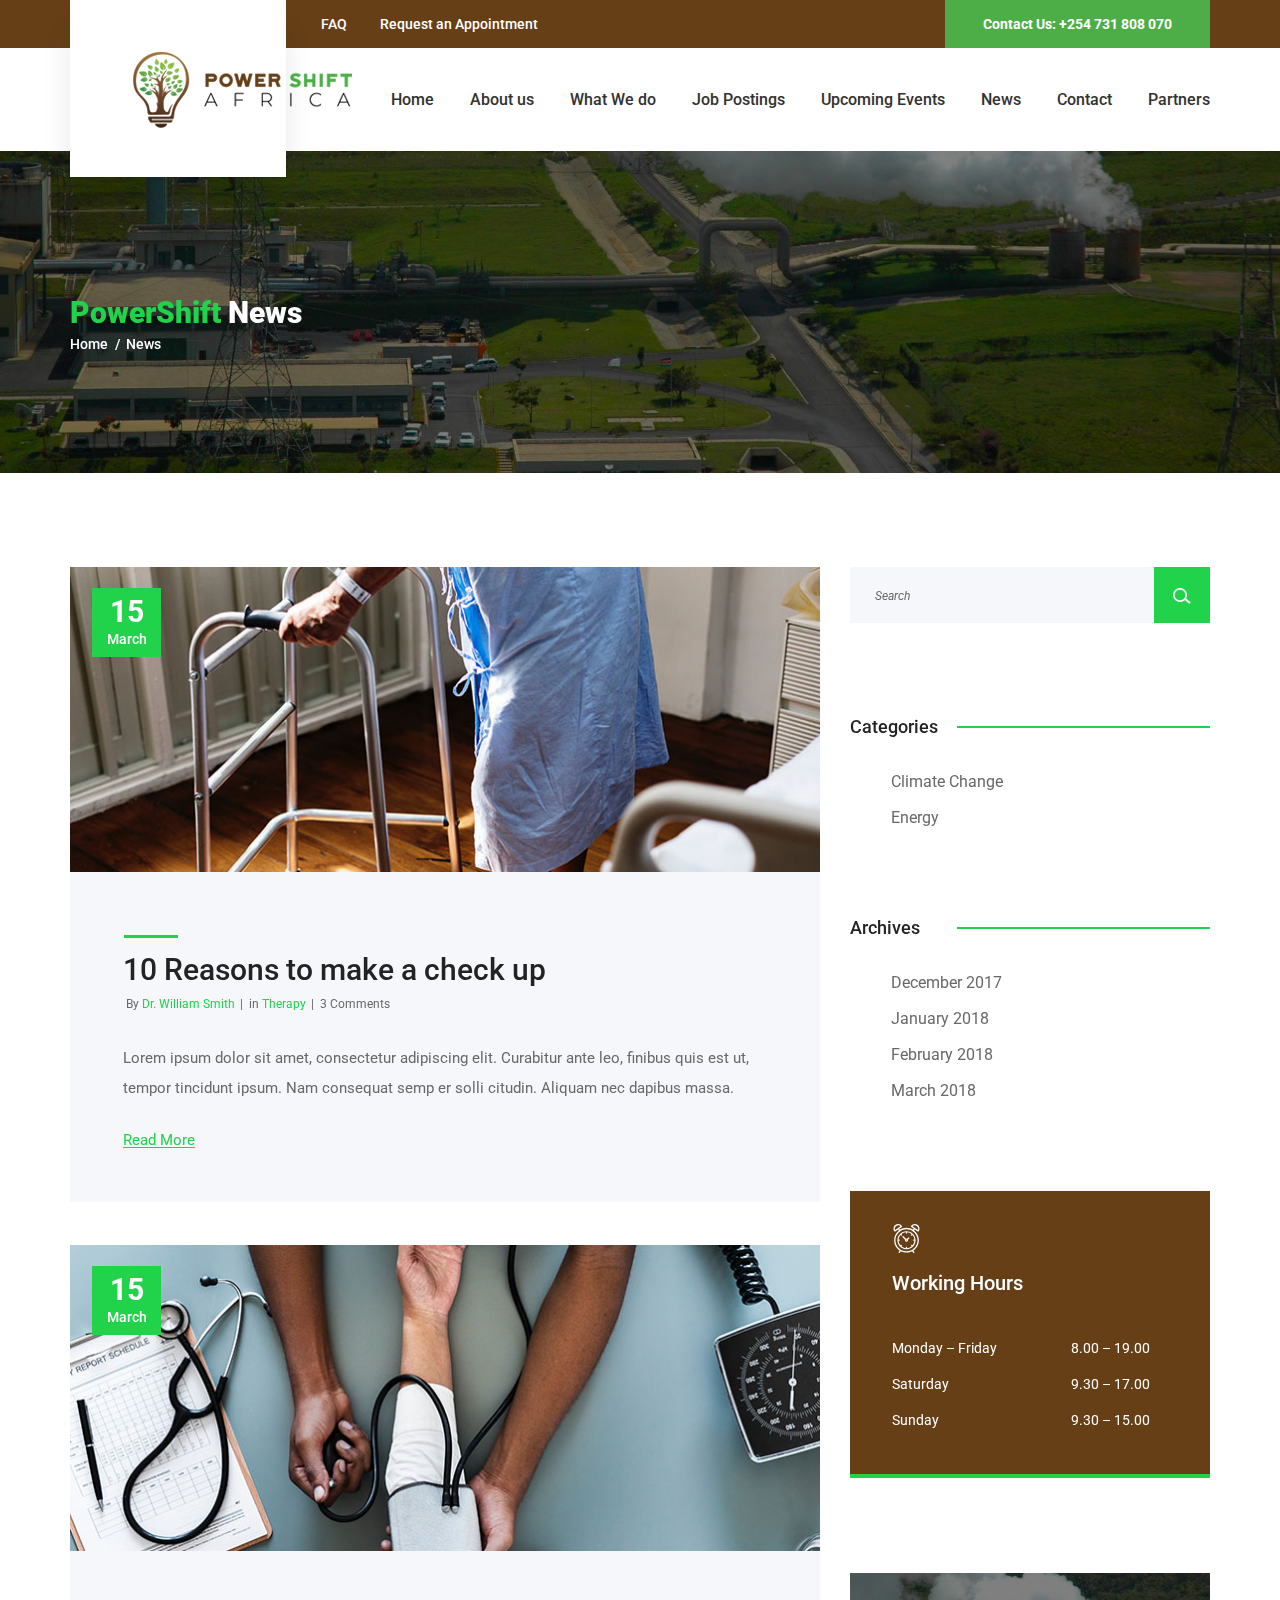
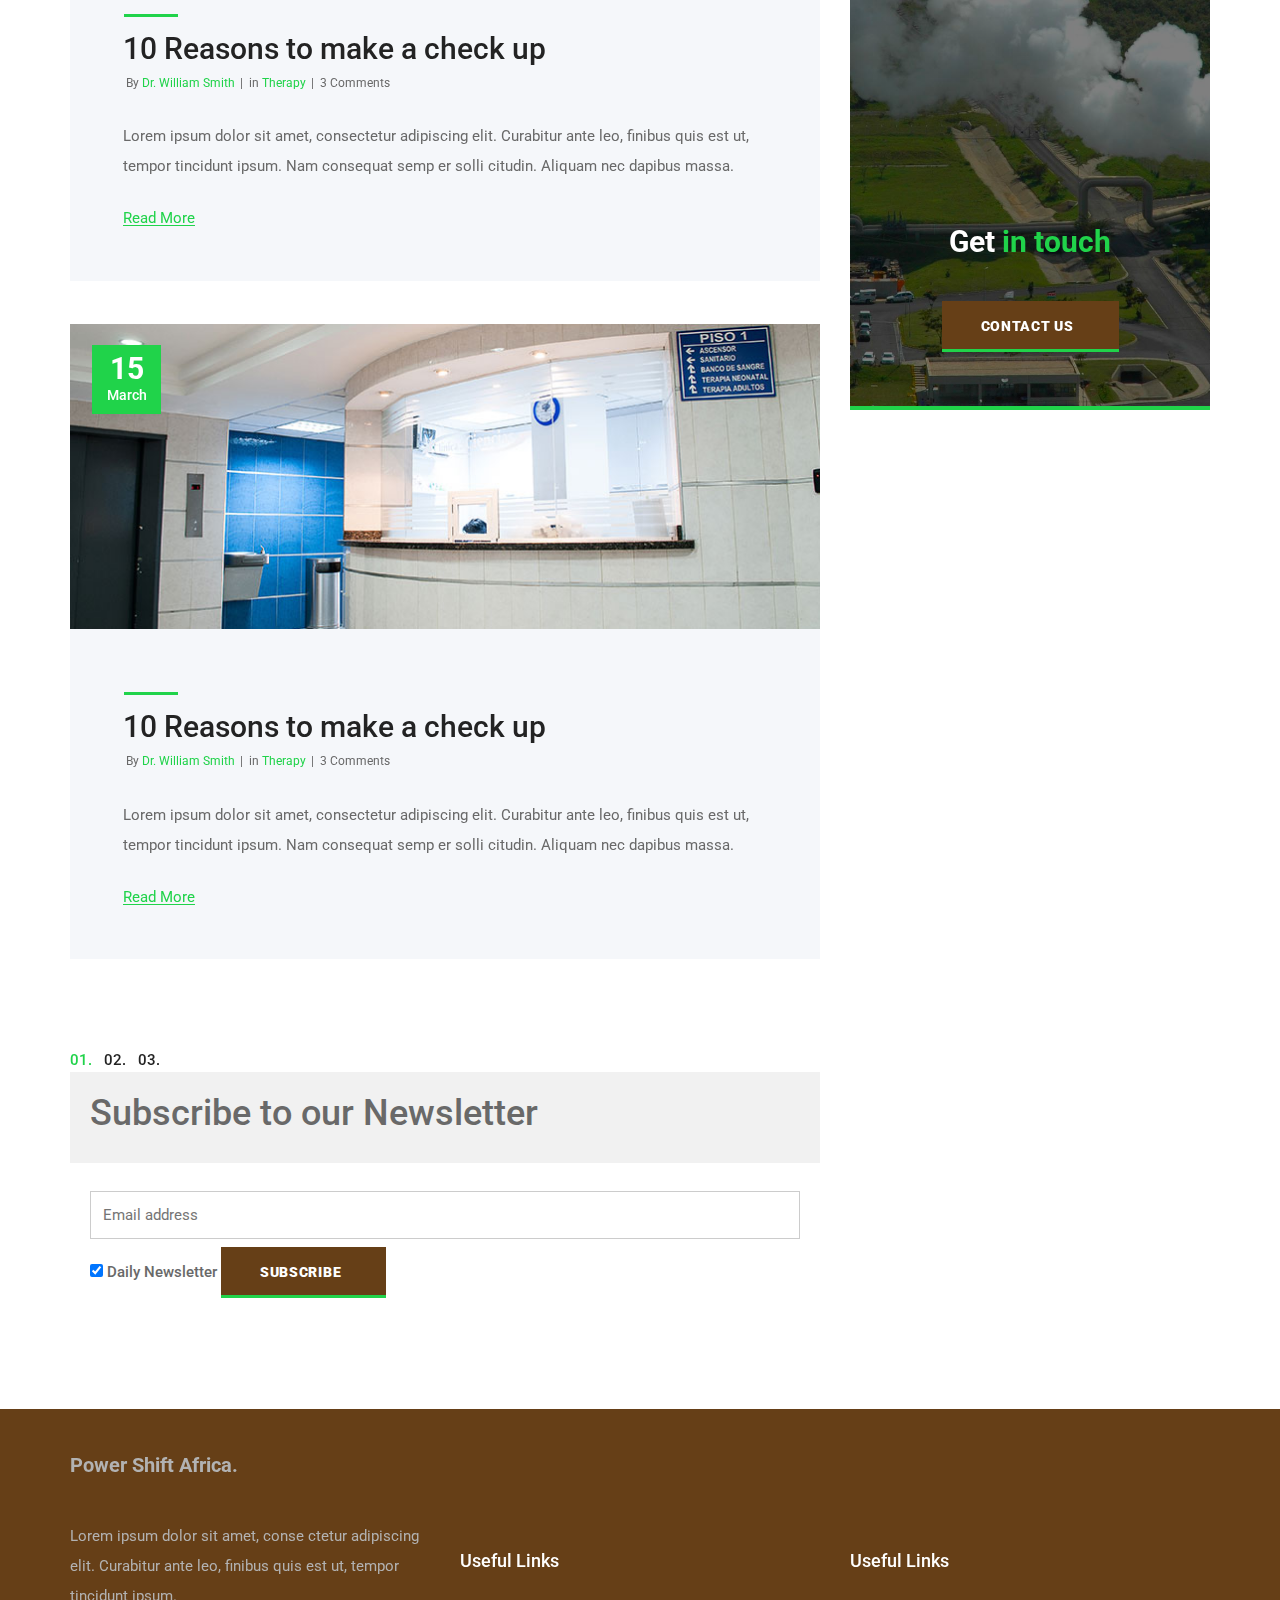
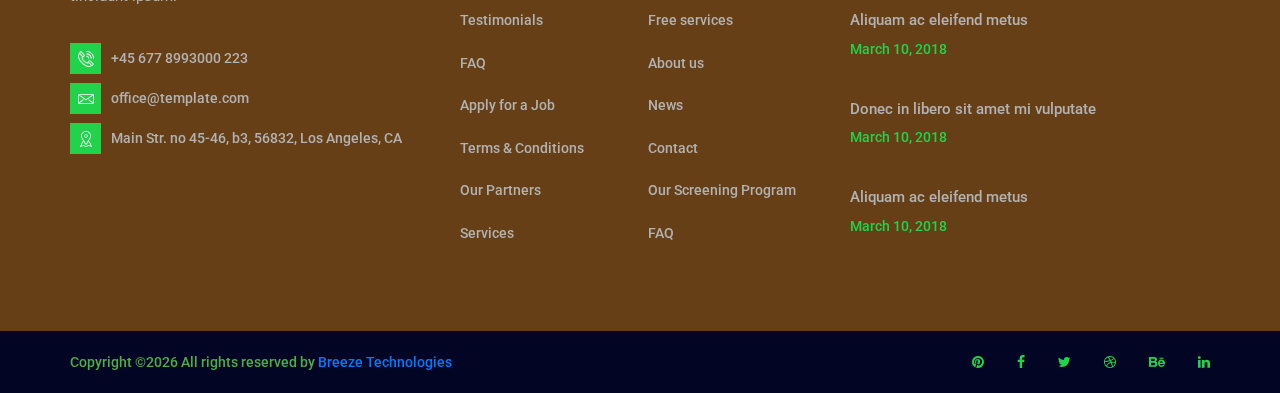
==== news.html @ c13221ef "new changes" ====
<!DOCTYPE html>
<html lang="en">
<head>
<title>News</title>
<meta charset="utf-8">
<meta http-equiv="X-UA-Compatible" content="IE=edge">
<meta name="description" content="CareMed demo project">
<meta name="viewport" content="width=device-width, initial-scale=1">
<link rel="stylesheet" type="text/css" href="styles/bootstrap4/bootstrap.min.css">
<link href="plugins/font-awesome-4.7.0/css/font-awesome.min.css" rel="stylesheet" type="text/css">
<link rel="stylesheet" type="text/css" href="plugins/OwlCarousel2-2.2.1/owl.carousel.css">
<link rel="stylesheet" type="text/css" href="plugins/OwlCarousel2-2.2.1/owl.theme.default.css">
<link rel="stylesheet" type="text/css" href="plugins/OwlCarousel2-2.2.1/animate.css">
<link rel="stylesheet" type="text/css" href="styles/news.css">
<link rel="stylesheet" type="text/css" href="styles/news_responsive.css">
</head>
<body>


	<style type="text/css">
    /* Style the form element with a border around it */
 .subscribe form {
  border: 4px solid #f1f1f1;
}

/* Add some padding and a grey background color to containers */
.subscribe {
  padding: 20px;
  background-color: #f1f1f1;
}

/* Style the input elements and the submit button */
 .subscribe input[type=text], input[type=submit] {
  width: 100%;
  padding: 12px;
  margin: 8px 0;
  display: inline-block;
  border: 1px solid #ccc;
  box-sizing: border-box;
}

/* Add margins to the checkbox */
.subscribe input[type=checkbox] {
  margin-top: 16px;
}

/* Style the submit button */
.subscribe input[type=submit] {
  background-color: #663F17;
  color: white;
  border: none;
}

.subscribe input[type=submit]:hover {
  opacity: 0.8;
}
</style>

<div class="super_container">
	
	<!-- Header -->

	<header class="header trans_200">
		
		<!-- Top Bar -->
		<div class="top_bar">
			<div class="container">
				<div class="row">
					<div class="col">
						<div class="top_bar_content d-flex flex-row align-items-center justify-content-start">
							<div class="top_bar_item"><a href="#">FAQ</a></div>
							<div class="top_bar_item"><a href="#">Request an Appointment</a></div>
							<div class="emergencies  d-flex flex-row align-items-center justify-content-start ml-auto">Contact Us: +254 731 808 070</div>
						</div>

					</div>
				</div>
			</div>
		</div>

		<!-- Header Content -->
		<div class="header_container">
			<div class="container">
				<div class="row">
					<div class="col">
						<div class="header_content d-flex flex-row align-items-center justify-content-start">
							<nav class="main_nav ml-auto">
							<ul>
									<li><a href="index.html">Home</a></li>
									<li><a href="about.html">About us</a></li>
									<li><a href="what.html">What We do</a></li>
									<li><a href="jobs.html">Job Postings</a></li>
									<li><a href="events.html">Upcoming Events</a></li>
									<li><a href="news.html">News</a></li>
									<li><a href="contact.html">Contact</a></li>
									<li><a href="partners.html">Partners</a></li>
								</ul>
							</nav>
							<div class="hamburger ml-auto"><i class="fa fa-bars" aria-hidden="true"></i></div>
						</div>
					</div>
				</div>
			</div>
		</div>

		<!-- Logo -->
		<div class="logo_container_outer">
			<div class="container">
				<div class="row">
					<div class="col">
							<div class="logo_container">
							<a href="#">
								<div class="logo_content d-flex flex-column align-items-start justify-content-center">
									<img style="height:80px; width:274px;" src="images/power.png">
								</div>
							</a>
						</div>
					</div>
				</div>
			</div>	
		</div>

	</header>

	<!-- Menu -->

	<div class="menu_container menu_mm">

		<!-- Menu Close Button -->
		<div class="menu_close_container">
			<div class="menu_close"></div>
		</div>

		<!-- Menu Items -->
		<div class="menu_inner menu_mm">
			<div class="menu menu_mm">
				<ul class="menu_list menu_mm">
					<li class="menu_item menu_mm"><a href="index.html">Home</a></li>
					<li class="menu_item menu_mm"><a href="about.html">About us</a></li>
					<li class="menu_item menu_mm"><a href="services.html">Services</a></li>
					<li class="menu_item menu_mm"><a href="news.html">News</a></li>
					<li class="menu_item menu_mm"><a href="contact.html">Contact</a></li>
				</ul>
			</div>
			<div class="menu_extra">
				<div class="menu_appointment"><a href="#">Request an Appointment</a></div>
				<div class="menu_emergencies">Contact Us: +254 731 808 070</div>
			</div>

		</div>

	</div>
	
	<!-- Home -->

	<div class="home">
		<div class="home_background parallax-window" data-parallax="scroll"style="background-image:linear-gradient(rgba(0,0,0,0.5),rgba(0,0,0,0.5));"  data-image-src="images/power2.jpg" data-speed="0.8"></div>
		<div class="home_container">
			<div class="container">
				<div class="row">
					<div class="col">
						<div class="home_content">
							<div class="home_title"><span>PowerShift</span> News</div>
							<div class="breadcrumbs">
								<ul>
									<li><a href="#">Home</a></li>
									<li>News</li>
								</ul>
							</div>
						</div>
					</div>
				</div>
			</div>
		</div>
	</div>

	<!-- News -->

	<div class="news">
		<div class="container">
			<div class="row">
				
				<!-- News Posts -->
				<div class="col-lg-8">
					<div class="news_posts">
						
						<!-- News Post -->
						<div class="news_post">
							<div class="news_image">
								<img src="images/news_1.jpg" alt="">
								<div class="news_date d-flex flex-column align-items-center justify-content-center">
										<div class="news_day">15</div>
										<div class="news_month">March</div>
								</div>
							</div>
							<div class="news_body">
								<div class="news_title"><a href="#">10 Reasons to make a check up</a></div>
								<div class="news_info">
									<ul>
										<li class="news_author"><span>By </span><a href="#">Dr. William Smith</a></li>
										<li class="news_tags"><span>in </span><a href="#">Therapy</a></li>
										<li class="news_comments"><a href="#">3 Comments</a></li>
									</ul>
								</div>
								<div class="news_text">
									<p>Lorem ipsum dolor sit amet, consectetur adipiscing elit. Curabitur ante leo, finibus quis est ut, tempor tincidunt ipsum. Nam consequat semp er solli citudin. Aliquam nec dapibus massa.</p>
								</div>
								<div class="news_link"><a href="#">Read More</a></div>
							</div>
						</div>

						<!-- News Post -->
						<div class="news_post">
							<div class="news_image">
								<img src="images/news_2.jpg" alt="">
								<div class="news_date d-flex flex-column align-items-center justify-content-center">
										<div class="news_day">15</div>
										<div class="news_month">March</div>
								</div>
							</div>
							<div class="news_body">
								<div class="news_title"><a href="#">10 Reasons to make a check up</a></div>
								<div class="news_info">
									<ul>
										<li class="news_author"><span>By </span><a href="#">Dr. William Smith</a></li>
										<li class="news_tags"><span>in </span><a href="#">Therapy</a></li>
										<li class="news_comments"><a href="#">3 Comments</a></li>
									</ul>
								</div>
								<div class="news_text">
									<p>Lorem ipsum dolor sit amet, consectetur adipiscing elit. Curabitur ante leo, finibus quis est ut, tempor tincidunt ipsum. Nam consequat semp er solli citudin. Aliquam nec dapibus massa.</p>
								</div>
								<div class="news_link"><a href="#">Read More</a></div>
							</div>
						</div>

						<!-- News Post -->
						<div class="news_post">
							<div class="news_image">
								<img src="images/news_3.jpg" alt="">
								<div class="news_date d-flex flex-column align-items-center justify-content-center">
										<div class="news_day">15</div>
										<div class="news_month">March</div>
								</div>
							</div>
							<div class="news_body">
								<div class="news_title"><a href="#">10 Reasons to make a check up</a></div>
								<div class="news_info">
									<ul>
										<li class="news_author"><span>By </span><a href="#">Dr. William Smith</a></li>
										<li class="news_tags"><span>in </span><a href="#">Therapy</a></li>
										<li class="news_comments"><a href="#">3 Comments</a></li>
									</ul>
								</div>
								<div class="news_text">
									<p>Lorem ipsum dolor sit amet, consectetur adipiscing elit. Curabitur ante leo, finibus quis est ut, tempor tincidunt ipsum. Nam consequat semp er solli citudin. Aliquam nec dapibus massa.</p>
								</div>
								<div class="news_link"><a href="#">Read More</a></div>
							</div>
						</div>

					</div>


					<div class="news_page_nav">
						<ul>
							<li class="active"><a href="#">01.</a></li>
							<li><a href="#">02.</a></li>
							<li><a href="#">03.</a></li>
						</ul>
					</div>
					 <form action="action_page.php">
  <div class="subscribe">
    <h2>Subscribe to our Newsletter</h2>
  </div>

  <div class="subscribe" style="background-color:white">
    <input type="text" placeholder="Email address" name="mail" required>
    <label>
      <input type="checkbox" checked="checked" name="subscribe"> Daily Newsletter
    </label>
   <div class="button home_button">
	<a href="#">Subscribe</a>
	</div>
  </div>

 
</form>
				</div>

				<!-- Sidebar -->
				<div class="col-lg-4">
					<div class="sidebar">

						<!-- Search -->
						<div class="sidebar_search">
							<form action="#" id="sidebar_search_form" class="sidebar_search_form">
								<input type="text" class="search_input" placeholder="Search" required="required">
								<button class="search_button"><img src="images/search.png" alt=""></button>
							</form>
						</div>

						<!-- Categories -->
						<div class="sidebar_categories sidebar_section">
							<div class="sidebar_section_title">
								<div class="sidebar_title">Categories</div>
							</div>
							<ul>
								<li><a href="#">Climate Change</a></li>
								<li><a href="#">Energy</a></li>
							</ul>
						</div>

						<!-- Archives -->
						<div class="sidebar_archives sidebar_section">
							<div class="sidebar_section_title">
								<div class="sidebar_title">Archives</div>
							</div>
							<ul>
								<li><a href="#">December 2017</a></li>
								<li><a href="#">January 2018</a></li>
								<li><a href="#">February 2018</a></li>
								<li><a href="#">March 2018</a></li>
							</ul>
						</div>

						<!-- Working Hours -->
						<div class="box working_hours">
							<div class="box_icon d-flex flex-column align-items-start justify-content-center"><div style="width:29px; height:29px;"><img src="images/alarm-clock.svg" alt=""></div></div>
							<div class="box_title">Working Hours</div>
							<div class="working_hours_list">
								<ul>
									<li class="d-flex flex-row align-items-center justify-content-start">
										<div>Monday – Friday</div>
										<div class="ml-auto">8.00 – 19.00</div>
									</li>
									<li class="d-flex flex-row align-items-center justify-content-start">
										<div>Saturday</div>
										<div class="ml-auto">9.30 – 17.00</div>
									</li>
									<li class="d-flex flex-row align-items-center justify-content-start">
										<div>Sunday</div>
										<div class="ml-auto">9.30 – 15.00</div>
									</li>
								</ul>
							</div>
						</div>

						<!-- Ad -->
						<div class="ad d-flex flex-column align-items-center justify-content-end">
							<div class="ad_background" style="background-image:linear-gradient(rgba(0,0,0,0.5),rgba(0,0,0,0.5)),url(images/power2.jpg)"></div>
							<div class="ad_content">
								<div class="ad_text">Get  <span>in touch</span></div>
								<div class="button ad_button"><a href="#">Contact Us</a></div>
							</div>
						</div>
					</div>
				</div>
			</div>
		</div>
	</div>

	<!-- Footer -->

	<footer class="footer">
		<div class="footer_container">
			<div class="container">
				<div class="row">
					
					<!-- Footer - About -->
					<div class="col-lg-4 footer_col">
						<div class="footer_about">
							<div class="footer_about_text">
								<p style="font-size:20px; font-weight:bold;">Power Shift Africa.</p>
							</div>
							<div class="footer_about_text">
								<p>Lorem ipsum dolor sit amet, conse ctetur adipiscing elit. Curabitur ante leo, finibus quis est ut, tempor tincidunt ipsum.</p>
							</div>
							<ul class="footer_about_list">
								<li><div class="footer_about_icon"><img src="images/phone-call.svg" alt=""></div><span>+45 677 8993000 223</span></li>
								<li><div class="footer_about_icon"><img src="images/envelope.svg" alt=""></div><span>office@template.com</span></li>
								<li><div class="footer_about_icon"><img src="images/placeholder.svg" alt=""></div><span>Main Str. no 45-46, b3, 56832, Los Angeles, CA</span></li>
							</ul>
						</div>
					</div>

					<!-- Footer - Links -->
					<div class="col-lg-4 footer_col">
						<div class="footer_links footer_column">
							<div class="footer_title">Useful Links</div>
							<ul>
								<li><a href="#">Testimonials</a></li>
								<li><a href="#">FAQ</a></li>
								<li><a href="#">Apply for a Job</a></li>
								<li><a href="#">Terms & Conditions</a></li>
								<li><a href="#">Our Partners</a></li>
								<li><a href="#">Services</a></li>
								<li><a href="#">Free services</a></li>
								<li><a href="#">About us</a></li>
								<li><a href="#">News</a></li>
								<li><a href="#">Contact</a></li>
								<li><a href="#">Our Screening Program</a></li>
								<li><a href="#">FAQ</a></li>
							</ul>
						</div>
					</div>

					<!-- Footer - News -->
					<div class="col-lg-4 footer_col">
						<div class="footer_news footer_column">
							<div class="footer_title">Useful Links</div>
							<ul>
								<li>
									<div class="footer_news_title"><a href="news.html">Aliquam ac eleifend metus</a></div>
									<div class="footer_news_date">March 10, 2018</div>
								</li>
								<li>
									<div class="footer_news_title"><a href="news.html">Donec in libero sit amet mi vulputate</a></div>
									<div class="footer_news_date">March 10, 2018</div>
								</li>
								<li>
									<div class="footer_news_title"><a href="news.html">Aliquam ac eleifend metus</a></div>
									<div class="footer_news_date">March 10, 2018</div>
								</li>
							</ul>
						</div>
					</div>
				</div>
			</div>
		</div>
		<div class="copyright">
			<div class="container">
				<div class="row">
					<div class="col">
						<div class="copyright_content d-flex flex-lg-row flex-column align-items-lg-center justify-content-start">
							<div class="cr"><!-- Link back to Colorlib can't be removed. Template is licensed under CC BY 3.0. -->
Copyright &copy;<script>document.write(new Date().getFullYear());</script> All rights reserved by <a href="" target="_blank">Breeze Technologies</a>
<!-- Link back to Colorlib can't be removed. Template is licensed under CC BY 3.0. --></div>
							<div class="footer_social ml-lg-auto">
								<ul>
									<li><a href="#"><i class="fa fa-pinterest" aria-hidden="true"></i></a></li>
									<li><a href="#"><i class="fa fa-facebook" aria-hidden="true"></i></a></li>
									<li><a href="#"><i class="fa fa-twitter" aria-hidden="true"></i></a></li>
									<li><a href="#"><i class="fa fa-dribbble" aria-hidden="true"></i></a></li>
									<li><a href="#"><i class="fa fa-behance" aria-hidden="true"></i></a></li>
									<li><a href="#"><i class="fa fa-linkedin" aria-hidden="true"></i></a></li>
								</ul>
							</div>
						</div>
					</div>
				</div>
			</div>			
		</div>
	</footer>
</div>

<script src="js/jquery-3.2.1.min.js"></script>
<script src="styles/bootstrap4/popper.js"></script>
<script src="styles/bootstrap4/bootstrap.min.js"></script>
<script src="plugins/easing/easing.js"></script>
<script src="plugins/parallax-js-master/parallax.min.js"></script>
<script src="js/news.js"></script>
</body>
</html>
---- styles/news.css ----
@charset "utf-8";
/* CSS Document */

/******************************

[Table of Contents]

1. Fonts
2. Body and some general stuff
3. Header
	3.1 Top Bar
	3.2 Header Content
	3.3 Logo
4. Menu
5. Home
6. News
7. Sidebar
8. Footer



******************************/

/***********
1. Fonts
***********/

@import url('https://fonts.googleapis.com/css?family=Roboto:300,400,500,700,900');

/*********************************
2. Body and some general stuff
*********************************/

*
{
	margin: 0;
	padding: 0;
	-webkit-font-smoothing: antialiased;
	-webkit-text-shadow: rgba(0,0,0,.01) 0 0 1px;
	text-shadow: rgba(0,0,0,.01) 0 0 1px;
}
body
{
	font-family: 'Roboto', sans-serif;
	font-size: 15px;
	font-weight: 500;
	background: #FFFFFF;
	color: #696969;
}
div
{
	display: block;
	position: relative;
	-webkit-box-sizing: border-box;
    -moz-box-sizing: border-box;
    box-sizing: border-box;
}
ul
{
	list-style: none;
	margin-bottom: 0px;
}
p
{
	font-family: 'Roboto', sans-serif;
	font-size: 15px;
	line-height: 2;
	font-weight: 400;
	color: #696969;
	-webkit-font-smoothing: antialiased;
	-webkit-text-shadow: rgba(0,0,0,.01) 0 0 1px;
	text-shadow: rgba(0,0,0,.01) 0 0 1px;
}
p:last-of-type
{
	margin-bottom: 0;
}
a
{
	-webkit-transition: all 200ms ease;
	-moz-transition: all 200ms ease;
	-ms-transition: all 200ms ease;
	-o-transition: all 200ms ease;
	transition: all 200ms ease;
}
a, a:hover, a:visited, a:active, a:link
{
	text-decoration: none;
	-webkit-font-smoothing: antialiased;
	-webkit-text-shadow: rgba(0,0,0,.01) 0 0 1px;
	text-shadow: rgba(0,0,0,.01) 0 0 1px;
}
a:hover
{
	color: #20d34a !important;
}
::selection
{
	color: #20d34a;
}
p::selection
{
	
}
h1{font-size: 48px;}
h2{font-size: 36px;}
h3{font-size: 24px;}
h4{font-size: 18px;}
h5{font-size: 14px;}
h1, h2, h3, h4, h5, h6
{
	font-family: 'Roboto', sans-serif;
	-webkit-font-smoothing: antialiased;
	-webkit-text-shadow: rgba(0,0,0,.01) 0 0 1px;
	text-shadow: rgba(0,0,0,.01) 0 0 1px;
}
h1::selection, 
h2::selection, 
h3::selection, 
h4::selection, 
h5::selection, 
h6::selection
{
	
}
.form-control
{
	color: #db5246;
}
section
{
	display: block;
	position: relative;
	box-sizing: border-box;
}
.clear
{
	clear: both;
}
.clearfix::before, .clearfix::after
{
	content: "";
	display: table;
}
.clearfix::after
{
	clear: both;
}
.clearfix
{
	zoom: 1;
}
.float_left
{
	float: left;
}
.float_right
{
	float: right;
}
.trans_200
{
	-webkit-transition: all 200ms ease;
	-moz-transition: all 200ms ease;
	-ms-transition: all 200ms ease;
	-o-transition: all 200ms ease;
	transition: all 200ms ease;
}
.trans_300
{
	-webkit-transition: all 300ms ease;
	-moz-transition: all 300ms ease;
	-ms-transition: all 300ms ease;
	-o-transition: all 300ms ease;
	transition: all 300ms ease;
}
.trans_400
{
	-webkit-transition: all 400ms ease;
	-moz-transition: all 400ms ease;
	-ms-transition: all 400ms ease;
	-o-transition: all 400ms ease;
	transition: all 400ms ease;
}
.trans_500
{
	-webkit-transition: all 500ms ease;
	-moz-transition: all 500ms ease;
	-ms-transition: all 500ms ease;
	-o-transition: all 500ms ease;
	transition: all 500ms ease;
}
.fill_height
{
	height: 100%;
}
.super_container
{
	width: 100%;
	overflow: hidden;
}
.prlx_parent
{
	overflow: hidden;
}
.prlx
{
	height: 130% !important;
}
.parallax-window
{
    min-height: 400px;
    background: transparent;
}
.nopadding
{
	padding: 0px !important;
}
.button
{
	display: inline-block;
	height: 51px;
	background: #663F17;
}
.button::after
{
	display: block;
	position: absolute;
	left: 0;
	bottom: 0;
	width: 100%;
	height: 3px;
	background: #20d34a;
	content: '';
	z-index: 0;
	-webkit-transition: all 400ms cubic-bezier(.33,.68,.59,.99);
	-moz-transition: all 400ms cubic-bezier(.33,.68,.59,.99);
	-ms-transition: all 400ms cubic-bezier(.33,.68,.59,.99);
	-o-transition: all 400ms cubic-bezier(.33,.68,.59,.99);
	transition: all 400ms cubic-bezier(.33,.68,.59,.99);
}
.button a
{
	display: block;
	position: relative;
	line-height: 51px;
	font-size: 14px;
	font-weight: 900;
	color: #FFFFFF;
	padding-left: 39px;
	padding-right: 45px;
	text-transform: uppercase;
	letter-spacing: 0.05em;
	z-index: 10;
}
.button:hover::after
{
	height: 100%;
}
.button:hover a
{
	color: #FFFFFF !important;
}
.section_title
{
	padding-top: 17px;
}
.section_title h2
{
	font-size: 30px;
	font-weight: 500;
	color: #232323;
}
.section_title::before
{
	display: block;
	position: absolute;
	left: 1px;
	top: 0;
	width: 54px;
	height: 3px;
	background: #20d34a;
	content: '';
}
.section_title_light h2
{
	color: #FFFFFF;
}

/*********************************
3. Header
*********************************/

.header
{
	display: block;
	position: fixed;
	top: 0;
	left: 0;
	width: 100%;
	background: #FFFFFF;
	z-index: 100;
}
.header.scrolled
{
	top: -48px;
}

/*********************************
3.1 Top Bar
*********************************/

.top_bar
{
	width: 100%;
	background: #663F17;
}
.top_bar_content
{
	width: 100%;
	height: 48px;
	padding-left: 214px;
}
.top_bar_item
{
	margin-left: 33px;
}
.top_bar_item a
{
	font-size: 14px;
	color: #FFFFFF;
	-webkit-transition: all 200ms ease;
	-moz-transition: all 200ms ease;
	-ms-transition: all 200ms ease;
	-o-transition: all 200ms ease;
	transition: all 200ms ease;
}
.top_bar_item:first-child
{
	margin-left: 37px;
}
.emergencies
{
	height: 100%;
	background:#4dae47;
	color: #FFFFFF;
	font-size: 14px;
	font-weight: 700;
	padding-left: 38px;
	padding-right: 38px;
}

/*********************************
3.2 Header Content
*********************************/

.header_container
{
	width: 100%;
	background: #FFFFFF;
}
.header_content
{
	width: 100%;
	height: 103px;
}
.header.scrolled .header_content
{
	height: 80px;
}
.main_nav ul li
{
	display: inline-block;
}
.main_nav ul li:not(:first-child)
{
	margin-left: 32px;
}
.main_nav ul li a
{
	font-size: 16px;
	font-weight: 500;
	color: #323232;
}
.hamburger
{
	display: none;
	cursor: pointer;
}
.hamburger i
{
	font-size: 24px;
	color: #272727;
}

/*********************************
3.3 Logo
*********************************/

.logo_container_outer
{
	position: absolute;
	top: 0;
	left: 0;
	width: 100%;
}
.logo_container
{
	position: absolute;
	top: 0;
	left: 15px;
	width: 216px;
	height: 177px;
	background: #FFFFFF;
	box-shadow: 0px 31px 29px rgba(0,0,0,0.09);
	z-index: 10;
	-webkit-transition: all 200ms ease;
	-moz-transition: all 200ms ease;
	-ms-transition: all 200ms ease;
	-o-transition: all 200ms ease;
	transition: all 200ms ease;
}
.header.scrolled .logo_container
{
	top: 48px;
	height: 120px;
}
.logo_container a
{
	display: block;
	position: relative;
	width: 100%;
	height: 100%;
}
.logo_content
{
	width: 100%;
	height: 100%;
	padding-left: 36px;
}
.logo_line
{
	position: absolute;
	left: 0;
	bottom: 0;
	width: 100%;
	height: 4px;
	background: #20d34a;
}
.logo
{
	margin-top: 27px;
}
.logo span
{
	color: #20d34a;
}
.logo_container a .logo:hover
{
	color: #283290;
}
.logo_text
{
	font-size: 30px;
	font-weight: 500;
	color: #283290;
	line-height: 0.75;
}
.logo_box
{
	display: inline-block;
	width: 23px;
	height: 23px;
	background: #20d34a;
	color: #FFFFFF;
	font-size: 24px;
	line-height: 23px;
	text-align: center;
	-webkit-transform: translateY(-2px);
	-moz-transform: translateY(-2px);
	-ms-transform: translateY(-2px);
	-o-transform: translateY(-2px);
	transform: translateY(-2px);
	margin-left: 1px;
}
.logo_sub
{
	font-size: 14px;
	font-weight: 400;
	color: #8f8e8e;
	padding-left: 3px;
	margin-top: 2px;
}

/*********************************
4. Menu
*********************************/

.menu_container
{
	position: fixed;
	top: 0;
	right: -50vw;
	width: 50vw;
	height: 100vh;
	background: #FFFFFF;
	z-index: 101;
	-webkit-transition: all 0.6s ease;
	-moz-transition: all 0.6s ease;
	-ms-transition: all 0.6s ease;
	-o-transition: all 0.6s ease;
	transition: all 0.6s ease;
	visibility: hidden;
	opacity: 0;
}
.menu_container.active
{
	visibility: visible;
	opacity: 1;
	right: 0;
}
.menu
{
	position: absolute;
	top:150px;
	left: 0;
	padding-left: 15%;
}
.menu_inner
{
	width: 100%;
	height: 100%;
}
.menu_list
{
	-webkit-transform: translateY(1.5rem);
	-moz-transform: translateY(1.5rem);
	-ms-transform: translateY(1.5rem);
	-o-transform: translateY(1.5rem);
	transform: translateY(1.5rem);
	-webkit-transition: all 1000ms 400ms ease;
	-moz-transition: all 1000ms 400ms ease;
	-ms-transition: all 1000ms 400ms ease;
	-o-transition: all 1000ms 400ms ease;
	transition: all 1000ms 400ms ease;
	opacity: 0;
}
.menu_container.active .menu_list
{
	-webkit-transform: translateY(0px);
	-moz-transform: translateY(0px);
	-ms-transform: translateY(0px);
	-o-transform: translateY(0px);
	transform: translateY(0px);
	opacity: 1;
}
.menu_item
{
	margin-bottom: 5px;
}
.menu_item a
{
	font-family: 'Roboto', sans-serif;
	font-size: 36px;
	font-weight: 700;
	color: #272727;
	-webkit-transition: all 200ms ease;
	-moz-transition: all 200ms ease;
	-ms-transition: all 200ms ease;
	-o-transition: all 200ms ease;
	transition: all 200ms ease;
}
.menu_item a:hover
{
	color: #ffb606;
}
.menu_close_container
{
	position: absolute;
	top: 86px;
	right: 79px;
	width: 21px;
	height: 21px;
	cursor: pointer;
	z-index: 10;
	-webkit-transform: rotate(45deg);
	-moz-transform: rotate(45deg);
	-ms-transform: rotate(45deg);
	-o-transform: rotate(45deg);
	transform: rotate(45deg);
}
.menu_close
{
	top: 9px;
	width: 21px;
	height: 3px;
	background: #3a3a3a;
	-webkit-transition: all 200ms ease;
	-moz-transition: all 200ms ease;
	-ms-transition: all 200ms ease;
	-o-transition: all 200ms ease;
	transition: all 200ms ease;
}
.menu_close::after
{
	display: block;
	position: absolute;
	top: -9px;
	left: 9px;
	content: '';
	width: 3px;
	height: 21px;
	background: #3a3a3a;
	-webkit-transition: all 200ms ease;
	-moz-transition: all 200ms ease;
	-ms-transition: all 200ms ease;
	-o-transition: all 200ms ease;
	transition: all 200ms ease;
}
.menu_close_container:hover .menu_close,
.menu_close_container:hover .menu_close::after
{
	background: #20d34a;
}
.menu_extra
{
	position: absolute;
	left: 0;
	bottom: 0;
	padding-left: 15%;
	padding-bottom: 25px;
}
.menu_appointment a
{
	font-size: 13px;
	color: #283290;
}
.menu_emergencies
{
	font-size: 13px;
	color: #272727;
}

/*********************************
5. Home
*********************************/

.home
{
	width: 100%;
	height: 473px;
}
.home_background
{
	position: absolute;
	top: 0;
	left: 0;
	width: 100%;
	height: 100%;
}
.home_container
{
	position: absolute;
	left: 0;
	bottom: 118px;
	width: 100%;
}
.home_title
{
	font-size: 30px;
	font-weight: 900;
	color: #FFFFFF;
}
.home_title span
{
	color: #20d34a;
}
.breadcrumbs
{
	margin-top: -2px;
}
.breadcrumbs ul li
{
	display: inline-block;
	position: relative;
}
.breadcrumbs ul li:not(:last-child)::after
{
	display: inline-block;
	position: relative;
	content: '/';
	margin-left: 7px;
	margin-right: 2px;
}
.breadcrumbs ul li,
.breadcrumbs ul li a
{
	font-size: 14px;
	font-weight: 500;
	color: #FFFFFF;
}

/*********************************
6. News
*********************************/

.news
{
	width: 100%;
	background: #FFFFFF;
	padding-top: 94px;
	padding-bottom: 91px;
}
.news_post
{
	width: 100%;
	background: #f5f7fa;
}
.news_post:not(:last-child)
{
	margin-bottom: 43px;
}
.news_image
{
	width: 100%;
}
.news_image img
{
	max-width: 100%;
}
.news_date
{
	position: absolute;
	left: 22px;
	top: 21px;
	width: 69px;
	height: 69px;
	background: #20d34a;
}
.news_day
{
	display: inline-block;
	font-size: 30px;
	font-weight: 700;
	color: #FFFFFF;
	line-height: 0.75;
}
.news_month
{
	display: inline-block;
	font-size: 14px;
	font-weight: 500;
	color: #FFFFFF;
	line-height: 0.75;
	margin-top: 10px;
}
.news_body
{
	padding-top: 63px;
	padding-left: 53px;
	padding-bottom: 51px;
	padding-right: 54px;
}
.news_title
{
	padding-top: 17px;
}
.news_title a
{
	font-size: 30px;
	font-weight: 500;
	line-height: 1.2;
	color: #232323;
}
.news_title::before
{
	display: block;
	position: absolute;
	left: 1px;
	top: 0;
	width: 54px;
	height: 3px;
	background: #20d34a;
	content: '';
}
.news_info
{
	margin-top: 4px;
	padding-left: 3px;
}
.news_info ul li
{
	display: inline-block;
	position: relative;
}
.news_info ul li:not(:last-child)::after
{
	display: inline-block;
	content: '|';
	margin-left: 5px;
	margin-right: 2px;
	font-size: 12px;
	font-weight: 400;
}
.news_info ul li span,
.news_info ul li a
{
	font-size: 12px;
	font-weight: 400;
}
.news_comments a
{
	color: #696969;
}
.news_author a,
.news_tags a
{
	color: #20d34a;
}
.news_text
{
	margin-top: 28px;
}
.news_link
{
	margin-top: 26px;
}
.news_link a
{
	display: inline-block;
	position: relative;
	font-size: 15px;
	font-weight: 400;
	color: #20d34a;
	line-height: 0.75;
}
.news_link a::after
{
	display: block;
	position: absolute;
	bottom: -2px;
	left: 0;
	width: 100%;
	height: 1px;
	background: #20d34a;
	content: '';
}
.news_page_nav
{
	margin-top: 90px;
}
.news_page_nav ul li
{
	display: inline-block;
}
.news_page_nav ul li:not(:last-child)
{
	margin-right: 8px;
}
.news_page_nav ul li a
{
	font-size: 15px;
	font-weight: 500;
	color: #232323;
	line-height: 0.75;
}
.news_page_nav ul li.active a
{
	color: #20d34a;
}

/*********************************
7. Sidebar
*********************************/

.sidebar
{
	width: 100%;
	background: #FFFFFF;
}
.search_input
{
	width: 100%;
	height: 56px;
	background: #f5f7fa;
	border: none;
	outline: none;
	padding-left: 25px;
}
.search_input::-webkit-input-placeholder
{
	font-size: 12px !important;
	font-weight: 400 !important;
	font-style: italic;
	color: #696969 !important;
}
.search_input:-moz-placeholder
{
	font-size: 12px !important;
	font-weight: 400 !important;
	font-style: italic;
	color: #696969 !important;
}
.search_input::-moz-placeholder
{
	font-size: 12px !important;
	font-weight: 400 !important;
	font-style: italic;
	color: #696969 !important;
} 
.search_input:-ms-input-placeholder
{ 
	font-size: 12px !important;
	font-weight: 400 !important;
	font-style: italic;
	color: #696969 !important;
}
.search_input::input-placeholder
{
	font-size: 12px !important;
	font-weight: 400 !important;
	font-style: italic;
	color: #696969 !important;
}
.search_button
{
	position: absolute;
	top: 0;
	right: 0;
	width: 56px;
	height: 56px;
	background: #20d34a;
	text-align: center;
	border: none;
	outline: none;
	cursor: pointer;
}
.search_button:focus
{
	outline: none;
}
.sidebar_categories
{
	margin-top: 90px;
}
.sidebar_section_title::after
{
	display: block;
	position: absolute;
	top: 50%;
	-webkit-transform: translateY(-50%);
	-moz-transform: translateY(-50%);
	-ms-transform: translateY(-50%);
	-o-transform: translateY(-50%);
	transform: translateY(-50%);
	right: 0;
	width: calc(100% - 107px);
	height: 2px;
	background: #20d34a;
	content: '';
}
.sidebar_title
{
	display: inline-block;
	width: 107px;
	font-size: 18px;
	font-weight: 500;
	color: #232323;
}
.sidebar_section ul
{
	padding-left: 41px;
	margin-top: 30px;
}
.sidebar_section ul li:not(:last-child)
{
	margin-bottom: 12px;
}
.sidebar_section ul li a
{
	font-size: 16px;
	font-weight: 400;
	color: #696969;
}
.sidebar_archives
{
	margin-top: 84px;
}
.box
{
	width: 100%;
	height: 287px;
	background: #663F17;
	padding-left: 42px;
	padding-top: 29px;
	-webkit-transition: all 200ms ease;
	-moz-transition: all 200ms ease;
	-ms-transition: all 200ms ease;
	-o-transition: all 200ms ease;
	transition: all 200ms ease;
}
.box::after
{
	display: block;
	position: absolute;
	left: 0;
	bottom: 0;
	width: 100%;
	height: 4px;
	background: #20d34a;
	content: '';
}
.box_title
{
	font-size: 20px;
	font-weight: 500;
	color: #FFFFFF;
	margin-top: 11px;
}
.working_hours
{
	padding-top: 29px;
	padding-right: 60px;
	margin-top: 88px;
}
.working_hours_list
{
	margin-top: 40px;
}
.working_hours_list ul li
{
	font-size: 14px;
	font-weight: 400;
	color: #FFFFFF;
}
.working_hours_list ul li:not(:last-child)
{
	margin-bottom: 15px;
}
.box_icon
{
	width: 37px;
	height: 37px;
}
.box_icon img
{
	max-width: 100%;
}
.box_text
{
	font-size: 14px;
	line-height: 2.14;
	color: #FFFFFF;
	font-weight: 400;
	margin-top: 23px;
}
.ad
{
	width: 100%;
	height: 437px;
	margin-top: 95px;
}
.ad::after
{
	display: block;
	position: absolute;
	left: 0;
	bottom: 0;
	width: 100%;
	height: 4px;
	background: #20d34a;
	content: '';
}
.ad_background
{
	position: absolute;
	top: 0;
	left: 0;
	width: 100%;
	height: 100%;
	background-repeat: no-repeat;
	background-size: cover;
	background-position: center center;
}
.ad_content
{
	width: 100%;
	padding-left: 60px;
	padding-right: 60px;
	text-align: center;
	margin-bottom: 58px;
}
.ad_text
{
	font-size: 30px;
	font-weight: 700;
	color: #FFFFFF;
	line-height: 1.46;
}
.ad_text span
{
	color: #20d34a;
}
.ad_button
{
	margin-top: 37px;
}

/*********************************
8. Footer
*********************************/

.footer
{
	width: 100%;
}
.footer_container
{
	width: 100%;
	background: #663F17;
	padding-bottom: 77px;
}
.footer_logo_container
{
	width: 100%;
	height: 157px;
	background: #FFFFFF;
}
.footer_logo_container::after
{
	position: absolute;
	bottom: 0;
	left: 0;
	width: 100%;
	height: 4px;
	background: #20d34a;
	content: '';
}
.footer_logo_container a
{
	display: block;
	width: 100%;
	height: 100%;
}
.footer_logo_container .logo_content
{
	display: inline-block;
	padding-left: 0;
	width: auto;
	height: auto;
}
.footer_logo_container .logo
{
	margin-top: 10px;
}
.footer_about_text
{
	margin-top: 36px;
}
.footer_about_text p
{
	color: #b2b2b2;
}
.footer_about_list
{
	margin-top: 32px;
}
.footer_about_list li:not(:last-child)
{
	margin-bottom: 9px;
}
.footer_about_icon
{
	display: inline-block;
	width: 31px;
	height: 31px;
	background: #20d34a;
	text-align: center;
	vertical-align: middle;
}
.footer_about_icon img
{
	position: absolute;
	width: 16px;
	height: 16px;
	top: 50%;
	left: 50%;
	-webkit-transform: translate(-50%, -50%);
	-moz-transform: translate(-50%, -50%);
	-ms-transform: translate(-50%, -50%);
	-o-transform: translate(-50%, -50%);
	transform: translate(-50%, -50%);
}
.footer_about_list li span
{
	font-size: 14px;
	font-weight: 500;
	color: #b2b2b2;
	padding-left: 10px;
}
.footer_column
{
	padding-top: 138px;
}
.footer_title
{
	font-size: 18px;
	font-weight: 500;
	color: #FFFFFF;
}
.footer_links ul
{
	-webkit-columns: 2;
	-moz-columns: 2;
	columns: 2;
	margin-top: 35px;
}
.footer_links ul li:not(:last-child)
{
	margin-bottom: 20px;
}
.footer_links ul li a
{
	font-size: 14px;
	font-weight: 500;
	color: #b2b2b2;
}
.footer_news ul
{
	margin-top: 35px;
}
.footer_news_title a
{
	font-size: 15px;
	font-weight: 500;
	color: #b2b2b2;
}
.footer_news_date
{
	font-size: 14px;
	font-weight: 500;
	color: #20d34a;
	margin-top: 7px;
}
.footer_news ul li:not(:last-child)
{
	margin-bottom: 38px;
}
.copyright
{
	width: 100%;
	background: #020523;
}
.copyright_content
{
	width: 100%;
	height: 62px;
}
.cr
{
	font-size: 14px;
	font-weight: 500;
	color: #4dae47;
}
.footer_social ul
{
	margin-right: -5px;
}
.footer_social ul li
{
	display: inline-block;
}
.footer_social ul li:not(:last-child)
{
	margin-right: 19px;
}
.footer_social ul li a i
{
	color: #20d34a;
	padding: 5px;
	font-size: 14px;
	-webkit-transition: all 200ms ease;
	-moz-transition: all 200ms ease;
	-ms-transition: all 200ms ease;
	-o-transition: all 200ms ease;
	transition: all 200ms ease;
}
.footer_social ul li a i:hover
{
	color: #FFFFFF;
}
---- styles/news_responsive.css ----
@charset "utf-8";
/* CSS Document */

/******************************

[Table of Contents]

1. 1600px
2. 1440px
3. 1280px
4. 1199px
5. 1024px
6. 991px
7. 959px
8. 880px
9. 768px
10. 767px
11. 539px
12. 479px
13. 400px

******************************/

/************
1. 1600px
************/

@media only screen and (max-width: 1600px)
{
	
}

/************
2. 1440px
************/

@media only screen and (max-width: 1440px)
{
	
}

/************
3. 1380px
************/

@media only screen and (max-width: 1380px)
{
	
}

/************
3. 1280px
************/

@media only screen and (max-width: 1280px)
{
	
}

/************
4. 1199px
************/

@media only screen and (max-width: 1199px)
{
	.box
	{
		height: 313px;
	}
}

/************
4. 1100px
************/

@media only screen and (max-width: 1100px)
{
	
}

/************
5. 1024px
************/

@media only screen and (max-width: 1024px)
{
	
}

/************
6. 991px
************/

@media only screen and (max-width: 991px)
{
	.main_nav
	{
		display: none;
	}
	.logo_container
	{
		width: 181px;
	}
	.logo_content
	{
		padding-left: 28px;
	}
	.logo_text
	{
		font-size: 24px;
	}
	.logo_sub
	{
		font-size: 12px;
		font-weight: 400;
	}
	.top_bar_content
	{
		padding-left: 166px;
	}
	.top_bar_item
	{
		margin-left: 27px;
	}
	.top_bar_item a
	{
		font-size: 12px;
	}
	.emergencies
	{
		font-size: 12px;
		padding-left: 30px;
		padding-right: 30px;
	}
	.logo_box
	{
		width: 18px;
		height: 18px;
		line-height: 18px;
		font-size: 18px;
		-webkit-transform: translateY(-1px);
		-moz-transform: translateY(-1px);
		-ms-transform: translateY(-1px);
		-o-transform: translateY(-1px);
		transform: translateY(-1px);
	}
	.hamburger
	{
		display: block;
	}
	.box
	{
		height: auto;
		padding-bottom: 40px;
	}
	.sidebar
	{
		margin-top: 95px;
	}
	.footer_column
	{
		padding-top: 75px;
	}
	.copyright_content
	{
		height: auto;
		padding-top: 30px;
		padding-bottom: 30px;
	}
	.footer_social ul
	{
		margin-right: 0;
		margin-left: -5px;
		margin-top: 15px;
	}
}

/************
7. 959px
************/

@media only screen and (max-width: 959px)
{
	
}

/************
8. 880px
************/

@media only screen and (max-width: 880px)
{
	
}

/************
9. 768px
************/

@media only screen and (max-width: 768px)
{
	
}

/************
10. 767px
************/

@media only screen and (max-width: 767px)
{
	.top_bar
	{
		display: none;
	}
	.logo_container
	{
		height: 127px;
	}
	.logo
	{
		margin-top: 9px;
	}
}

/************
11. 575px
************/

@media only screen and (max-width: 575px)
{
	p
	{
		font-size: 13px;
	}
	.header.scrolled
	{
		top: 0px !important;
	}
	.header_content,
	.header.scrolled .header_content
	{
		height: 60px;
	}
	.header.scrolled .logo_container
	{
		top: 0;
	}
	.header.scrolled .logo_container
	{
		height: 77px;
	}
	.hamburger i
	{
		font-size: 20px;
	}
	.logo_container
	{
		width: 141px;
		height: 77px;
	}
	.logo_content
	{
		padding-left: 20px;
	}
	.logo_text
	{
		font-size: 16px;
	}
	.logo_box
	{
		width: 12px;
		height: 12px;
		line-height: 12px;
		font-size: 12px;
	}
	.logo_sub
	{
		font-size: 10px;
		padding-left: 1px;
	}
	.menu
	{
		top: 90px;
	}
	.menu_close_container
	{
		top: 20px;
		right: 20px;
	}
	.menu_container
	{
		width: 100vw;
		right: -100vw;
	}
	.menu_item a
	{
		font-size: 20px;
	}
	.home
	{
		height: 230px;
	}
	.home_container
	{
		bottom: 47px;
	}
	.home_title
	{
		font-size: 24px;
	}
	.breadcrumbs ul li, .breadcrumbs ul li a
	{
		font-size: 12px;
	}
	.section_title h2
	{
		font-size: 24px;
	}
	.button
	{
		height: 41px;
	}
	.button a
	{
		font-size: 11px;
		line-height: 41px;
		padding-left: 29px;
		padding-right: 34px;
	}
	.news_body
	{
	    padding-top: 47px;
	    padding-left: 30px;
	    padding-bottom: 44px;
	    padding-right: 30px;
	}
	.news_title a
	{
		font-size: 24px;
	}
	.box
	{
		padding-left: 25px;
	}
	.working_hours
	{
		padding-right: 30px;
	}
}

/************
11. 539px
************/

@media only screen and (max-width: 539px)
{
	
}

/************
12. 480px
************/

@media only screen and (max-width: 480px)
{
	
}

/************
13. 479px
************/

@media only screen and (max-width: 479px)
{
	
}

/************
14. 400px
************/

@media only screen and (max-width: 400px)
{
	
}
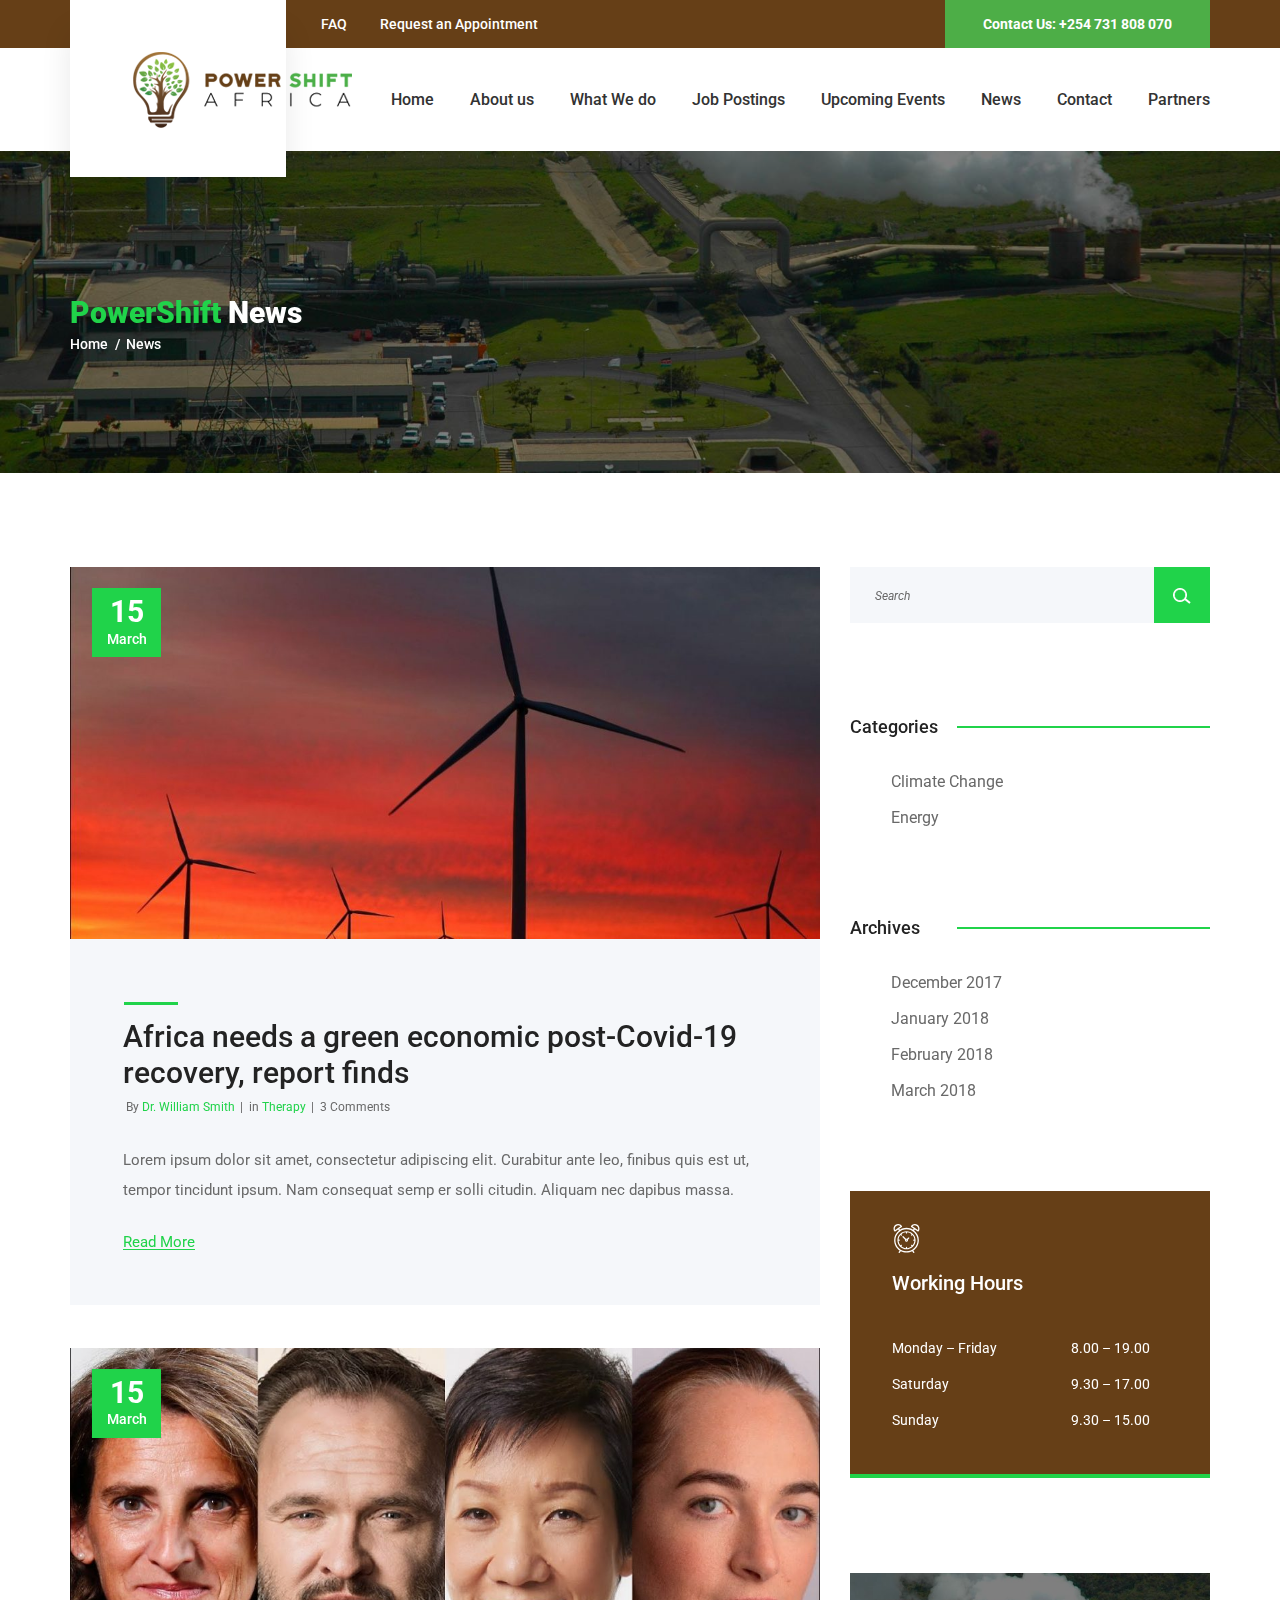
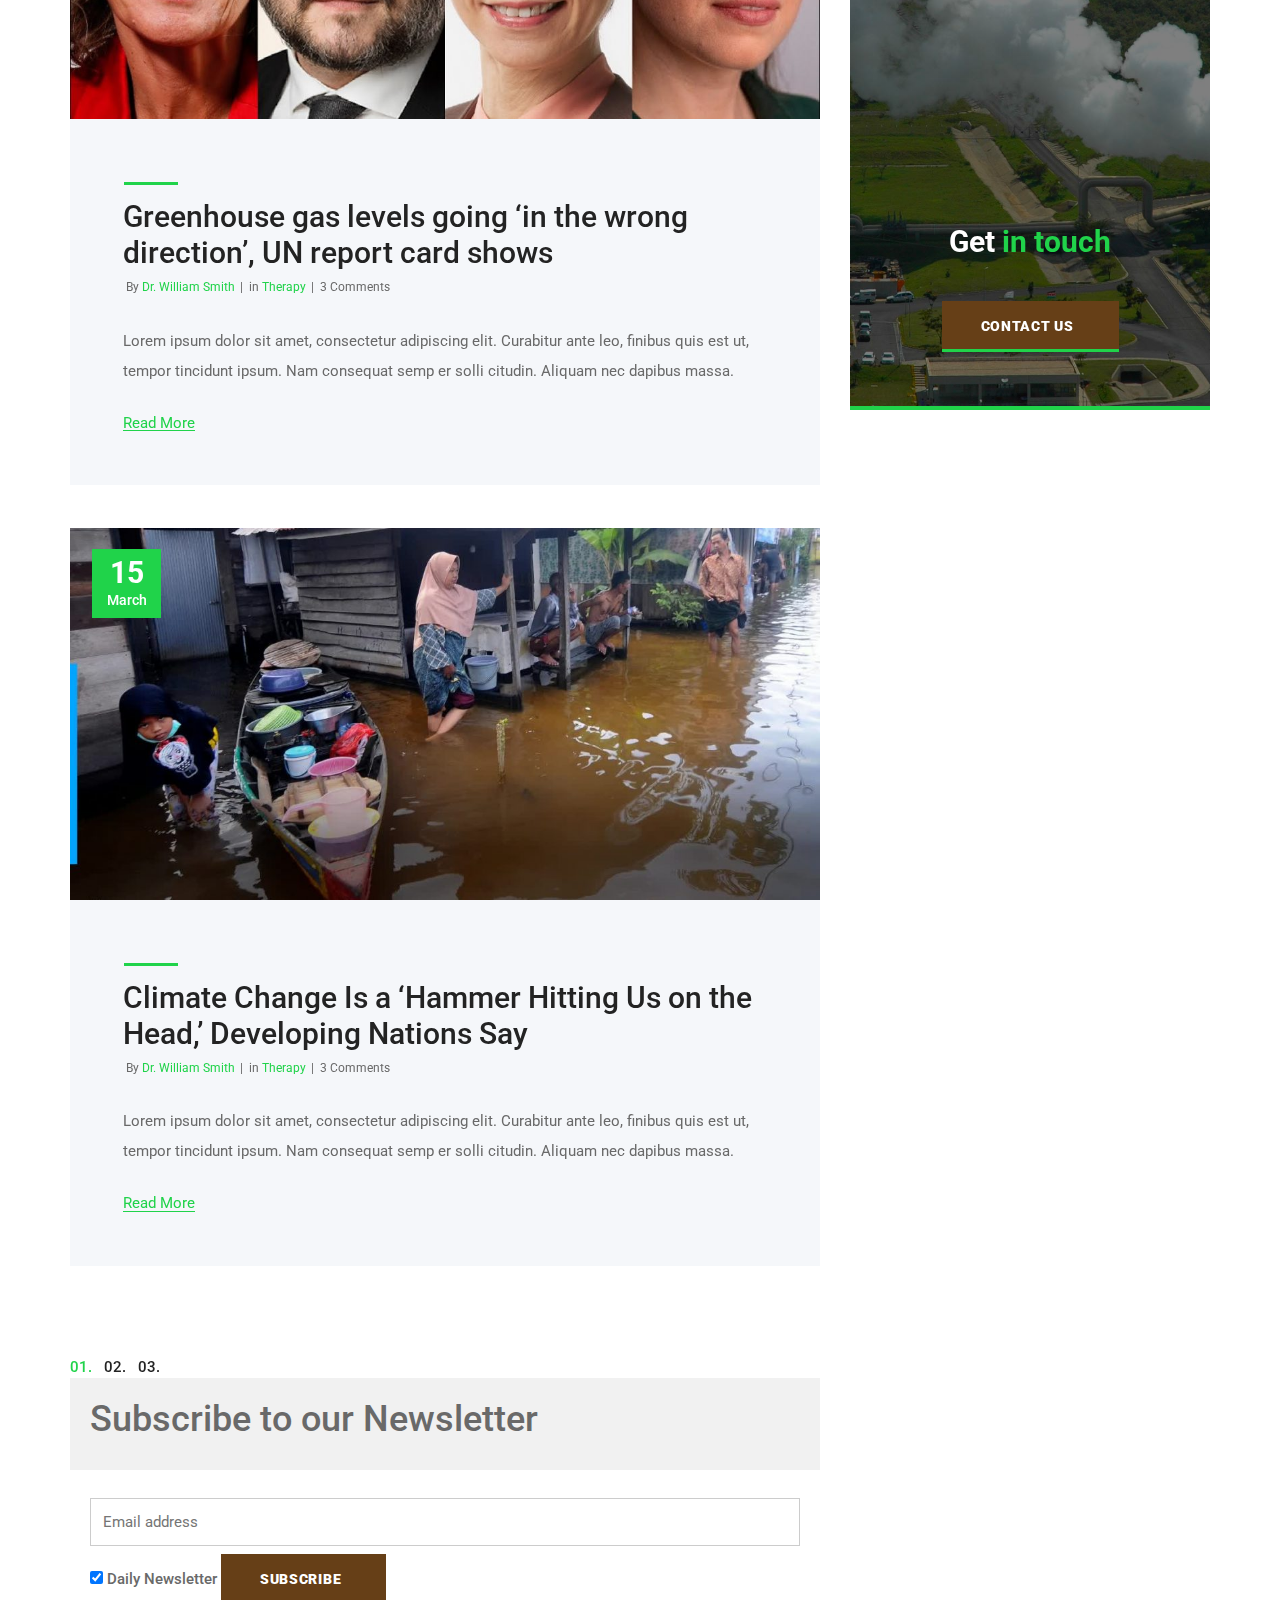
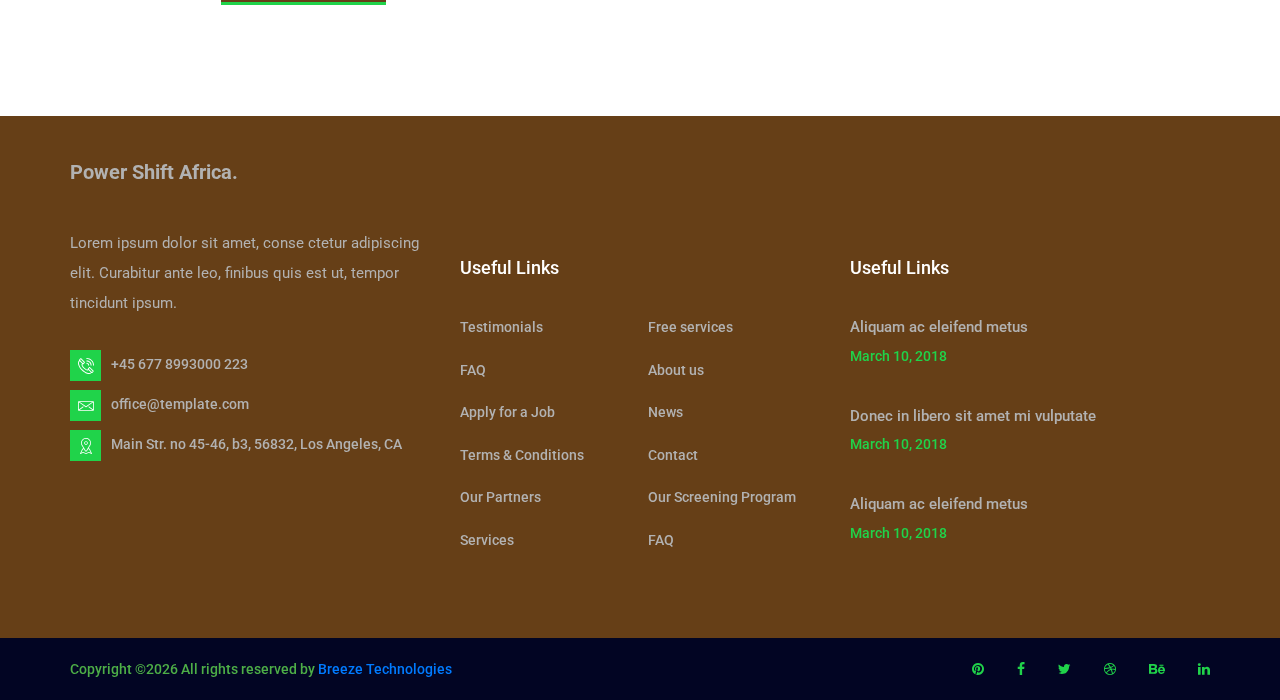
==== commit 94806ac2: "new changes" ====
--- a/news.html
+++ b/news.html
@@ -187,14 +187,14 @@
 						<!-- News Post -->
 						<div class="news_post">
 							<div class="news_image">
-								<img src="images/news_1.jpg" alt="">
+								<img src="images/blog1.jpg" alt="">
 								<div class="news_date d-flex flex-column align-items-center justify-content-center">
 										<div class="news_day">15</div>
 										<div class="news_month">March</div>
 								</div>
 							</div>
 							<div class="news_body">
-								<div class="news_title"><a href="#">10 Reasons to make a check up</a></div>
+								<div class="news_title"><a href="#">Africa needs a green economic post-Covid-19 recovery, report finds</a></div>
 								<div class="news_info">
 									<ul>
 										<li class="news_author"><span>By </span><a href="#">Dr. William Smith</a></li>
@@ -212,14 +212,14 @@
 						<!-- News Post -->
 						<div class="news_post">
 							<div class="news_image">
-								<img src="images/news_2.jpg" alt="">
+								<img src="images/blog2.jpg" alt="">
 								<div class="news_date d-flex flex-column align-items-center justify-content-center">
 										<div class="news_day">15</div>
 										<div class="news_month">March</div>
 								</div>
 							</div>
 							<div class="news_body">
-								<div class="news_title"><a href="#">10 Reasons to make a check up</a></div>
+								<div class="news_title"><a href="#">Greenhouse gas levels going ‘in the wrong direction’, UN report card shows</a></div>
 								<div class="news_info">
 									<ul>
 										<li class="news_author"><span>By </span><a href="#">Dr. William Smith</a></li>
@@ -237,14 +237,14 @@
 						<!-- News Post -->
 						<div class="news_post">
 							<div class="news_image">
-								<img src="images/news_3.jpg" alt="">
+								<img src="images/blog3.jpg" alt="">
 								<div class="news_date d-flex flex-column align-items-center justify-content-center">
 										<div class="news_day">15</div>
 										<div class="news_month">March</div>
 								</div>
 							</div>
 							<div class="news_body">
-								<div class="news_title"><a href="#">10 Reasons to make a check up</a></div>
+								<div class="news_title"><a href="#">Climate Change Is a ‘Hammer Hitting Us on the Head,’ Developing Nations Say</a></div>
 								<div class="news_info">
 									<ul>
 										<li class="news_author"><span>By </span><a href="#">Dr. William Smith</a></li>
